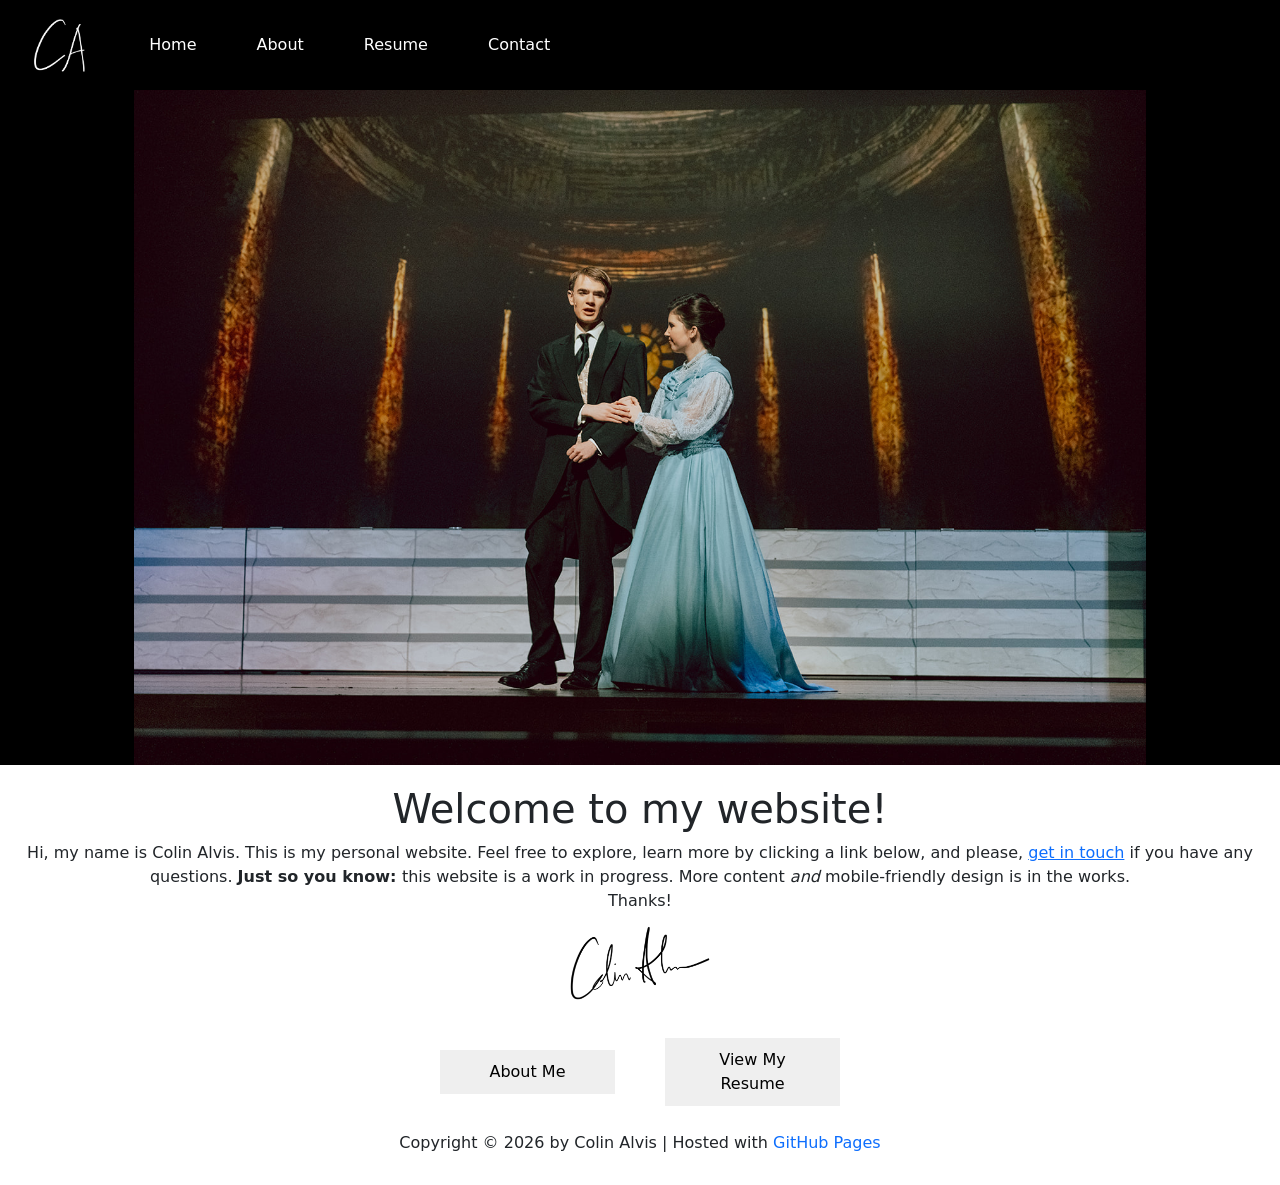
==== index.html @ 3e8b32a4 "Fix resume link" ====
<!DOCTYPE html>
<html lang="en">
<head>
    <meta charset="UTF-8">
    <meta name="viewport" content="width=device-width, initial-scale=1.0">
    <title>Colin Alvis - Home</title>
    <link rel="stylesheet" href="styles.css">
        <!-- Required for Bootstrap responsiveness -->
    <meta name="viewport" content="width=device-width, initial-scale=1">

    <!-- Bootstrap first -->
    <link href="https://cdn.jsdelivr.net/npm/bootstrap@5.0.2/dist/css/bootstrap.min.css" rel="stylesheet">
    <link rel="icon" href="assets/init.png">
</head>
<body>

<div id="autoGallery" class="gallery-frame overflow-auto mx-auto w-100">
  <div class="d-flex h-100">
    
    <div class="slide flex-shrink-0 w-100 h-100 position-relative overflow-hidden">
      <img src="assets/play/mp1.jpg" class="position-relative w-100 h-100 fg-main" alt="Gallery Image 1">
    </div>

    <div class="slide flex-shrink-0 w-100 h-100 position-relative overflow-hidden">
      <img src="assets/Colin_Cropped_2.webp" class="position-relative w-100 h-100 fg-main" alt="Gallery Image 2">
    </div>
    
    <div class="slide flex-shrink-0 w-100 h-100 position-relative overflow-hidden">
      <img src="assets/mt1.JPG" class="position-relative w-100 h-100 fg-main" alt="Gallery Image 3">
    </div>

  </div>
</div>

<div class="main-content">
    <h1>Welcome to my website!</h1>
    <span>Hi, my name is Colin Alvis. This is my personal website. Feel free to explore, learn more by clicking a link below, and please, <a href="mailto:alvis.patrick@yahoo.com?subject=[Website%20Inquiry]%20-%20Your%20Subject%20Here">get in touch</a> if you have any questions. <strong>Just so you know: </strong>this website is a work in progress. More content <i>and</i> mobile-friendly design is in the works.</span>
    <span>Thanks!</span>
    <img src="assets/sig-2.png" style="height: 100px;"
</div>

<div class="links-box">
    <button class="btns" onclick="document.location.href = 'about.html'">About Me</button>
    <button class="btns" onclick="document.location.href = 'assets/cpa-resume.pdf'">View My Resume</button>
</div>

    <div class="banner bottom-banner">
        <span class="bottom-banner-text">Copyright &#169; 2026 by Colin Alvis | Hosted with <a href="https://pages.github.com">GitHub Pages</a></span>
    </div>
    <script src="scripts.js"></script>
    <script src="imageGallery.js"></script>
</body>
</html>
---- styles.css ----
body {
  padding: 0;
  margin: 0;
}

.banner {
  display: flex;
  z-index: 100;
}

.menu {
  display: flex;
  width: 100%;
  padding: 0;
  margin: 0;
  height: 90px;
  border: none;
  position: sticky;
  top: 0;
  z-index: 1000;
}

.home-banner {
  align-items: center;
  justify-content: center;
  height: 400px;
  z-index: 1000;
  color: white;
  background-image: url(assets/play/mp1.jpg);
  background-size: cover;
  background-position: fixed;
  background-repeat: no-repeat;
}

.bottom-banner {
  bottom: 0;
  left: 0;
  width: 100%;
  justify-content: center;
  margin-bottom: 10px;
}

.bottom-banner a {

  text-decoration: none;

  &:hover {
    text-decoration: underline;
    text-underline-offset: 1.5px;
  }
}

.main-content {
  display: flex;
  align-items: center;
  justify-content: center;
  flex-shrink: 3;
  border-radius: 20px;
  padding: 5px;
  margin: 15px;
  flex-direction: column;
  text-align: center;
}

.pfp {
  height: 100px;
  max-width: 100%;
  flex-shrink: 1;
  object-fit: contain;
  border-radius: 20px;
  margin: 10px;
  
  &:hover {
    cursor: pointer;
  }
}

.sig {
  height: 100px;
  width: max-content;
}

.main-content-text {
  font-style: normal;
  font-family: Arial, Helvetica, sans-serif;
  margin: 20px;
  text-align: center;
}

.navbar {
  display: flex;
  flex-direction: row;
  flex-wrap: nowrap;
  padding-left: 20px;
  padding-bottom: 0;
  padding-top: 0;
  width: 100%;
  background-color: black;
  height: 100%;
  text-decoration: none;
  justify-content: flex-start;
  margin: 0;
  border: none;
}

.navbar a {
  text-decoration: none;
}

.nav-btn {
  display: flex;
  align-items: center;
  background: transparent;
  color: white;
  border: none;
  height: 100%;
  margin-top: 0;
  margin-bottom: 0;
  padding-left: 30px;
  padding-right: 30px;
  text-decoration: none;
  transition: background-color 0.3s ease;

  &:hover {
    background-color: rgba(94, 94, 94, 0.53);
  }
}

.home-img {
  height: 90%;
  width: 100%;
  transition: height 0.5s ease-out;
  padding-right: 20px;

  &:hover {
    height: 100%;
  }
}

/* Enable mobile-style lock-on scrolling for the frame */
.gallery-frame {
  scroll-snap-type: x mandatory;
  -webkit-overflow-scrolling: touch; /* Smooth momentum scrolling on iOS */
  scroll-behavior: smooth;
  scrollbar-width: none;
  -ms-overflow-style: none;
  height: 75vh;
}

/* Hides scrollbar for Chrome, Safari, and Opera */
.gallery-frame::-webkit-scrollbar {
  display: none;
}


/* Ensure each slide locks dead-center when scrolled */
.slide {
  scroll-snap-align: center;
  background-color: black;
}


/* Handle the crisp, uncropped foreground image */
.fg-main {
  object-fit: contain;
  z-index: 2;            /* Ensures it sits safely on top of the absolute blur image */
}

.links-box {
  display: flex;
  justify-content: center;
  flex-direction: row;
  align-items: center;
  align-content: center;
}

.btns {
  margin: 25px;
  padding-top: 10px;
  padding-bottom: 10px;
  padding-left: 20px;
  padding-right: 20px;
  border: none;
  transition: background-color 0.5s ease;
  width: 175px;

  &:hover {
    background-color: rgba(94, 94, 94, 0.53);
    cursor: pointer;
  }
}

.about-container {
  display: flex;
  flex-direction: row;
  align-content: space-evenly;

}

.about-content {
  display: flex;
  height: fit-content;
  justify-self: center;
  flex-direction: column;
  margin: 10px;
  flex-wrap: wrap;
  width: 90%;
  border-style: solid;
  border-color: gray;
  border-width: 5px;
  padding-left: 30px;
  padding-right: 30px;
  padding-bottom: 15px;
  border-radius: 5px;
  font-family: system-ui, -apple-system, BlinkMacSystemFont, 'Segoe UI', Roboto, Oxygen, Ubuntu, Cantarell, 'Open Sans', 'Helvetica Neue', sans-serif;
}

.about-container img {
  height: 400px;
  object-fit: contain;
  border-radius: 30px;

}

.abt-head {
  text-align: center;

}
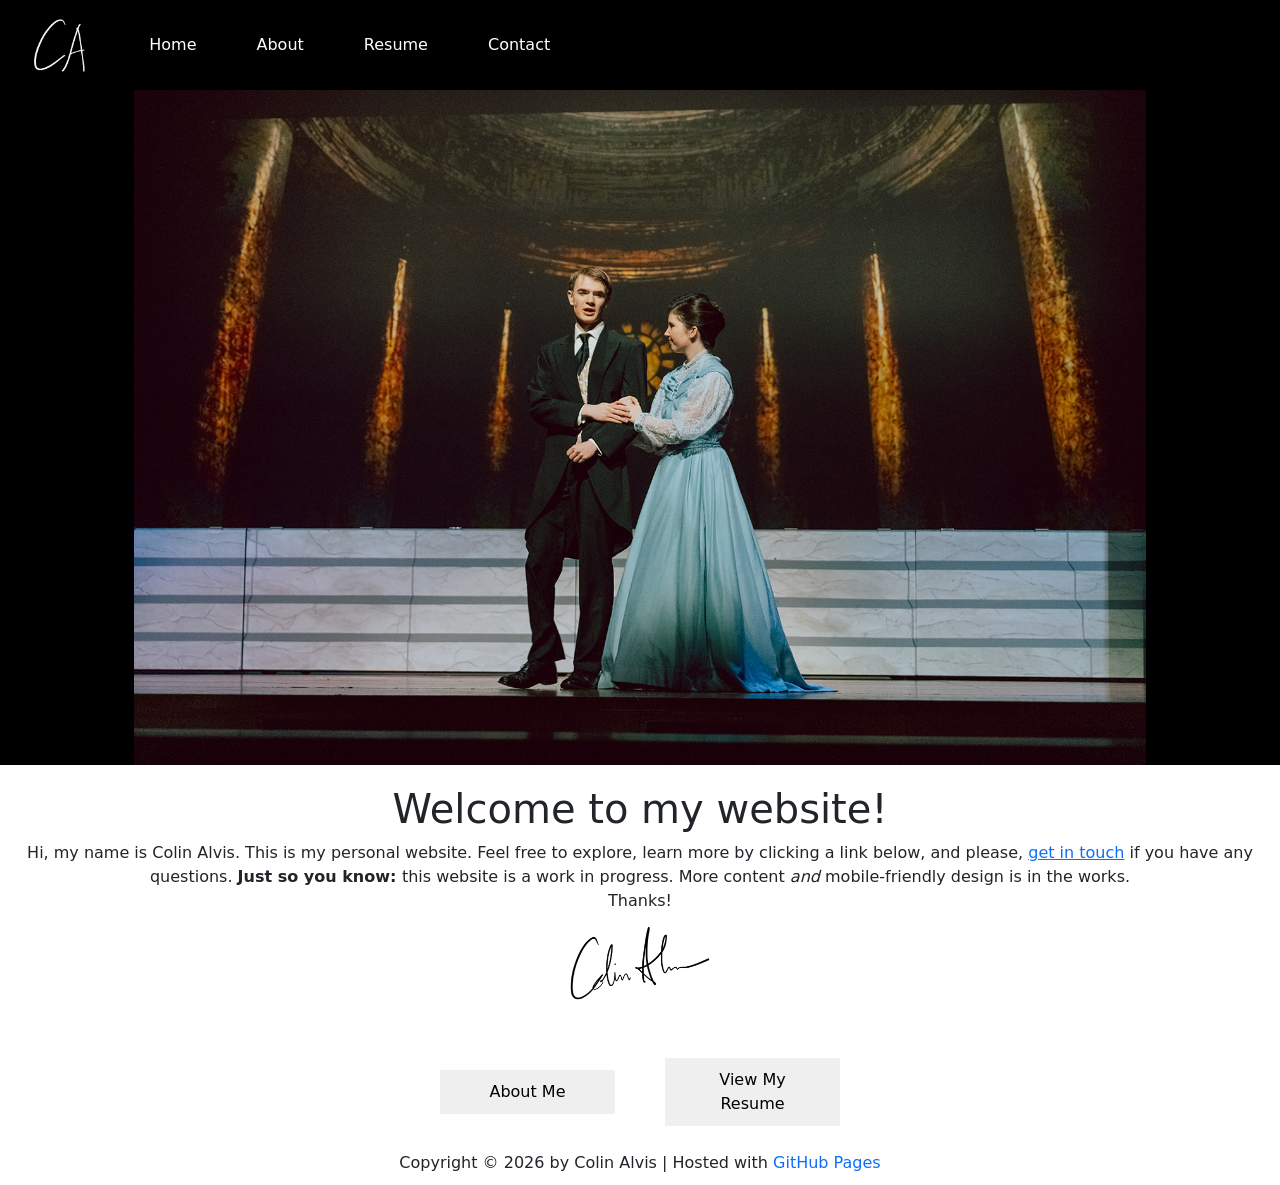
==== commit 1d83fe74: "Add support for Bootstrap icons" ====
--- a/index.html
+++ b/index.html
@@ -10,6 +10,7 @@
 
     <!-- Bootstrap first -->
     <link href="https://cdn.jsdelivr.net/npm/bootstrap@5.0.2/dist/css/bootstrap.min.css" rel="stylesheet">
+    <link rel="stylesheet" href="https://cdn.jsdelivr.net/npm/bootstrap-icons@1.13.1/font/bootstrap-icons.min.css">   
     <link rel="icon" href="assets/init.png">
 </head>
 <body>
@@ -24,10 +25,15 @@
     <div class="slide flex-shrink-0 w-100 h-100 position-relative overflow-hidden">
       <img src="assets/Colin_Cropped_2.webp" class="position-relative w-100 h-100 fg-main" alt="Gallery Image 2">
     </div>
+
+    <div class="slide flex-shrink-0 w-100 h-100 position-relative overflow-hidden">
+      <img src="assets/play/mp2.jpg" class="position-relative w-100 h-100 fg-main" alt="Gallery Image 1">
+    </div>
     
     <div class="slide flex-shrink-0 w-100 h-100 position-relative overflow-hidden">
       <img src="assets/mt1.JPG" class="position-relative w-100 h-100 fg-main" alt="Gallery Image 3">
     </div>
+    <button class="bi bi-arrow-right-circle" style="background: none; border: none;" id="arrowRight"></button>
 
   </div>
 </div>
@@ -36,7 +42,8 @@
     <h1>Welcome to my website!</h1>
     <span>Hi, my name is Colin Alvis. This is my personal website. Feel free to explore, learn more by clicking a link below, and please, <a href="mailto:alvis.patrick@yahoo.com?subject=[Website%20Inquiry]%20-%20Your%20Subject%20Here">get in touch</a> if you have any questions. <strong>Just so you know: </strong>this website is a work in progress. More content <i>and</i> mobile-friendly design is in the works.</span>
     <span>Thanks!</span>
-    <img src="assets/sig-2.png" style="height: 100px;"
+
+    <img src="assets/sig-2.png" style="height: 100px;">
 </div>
 
 <div class="links-box">
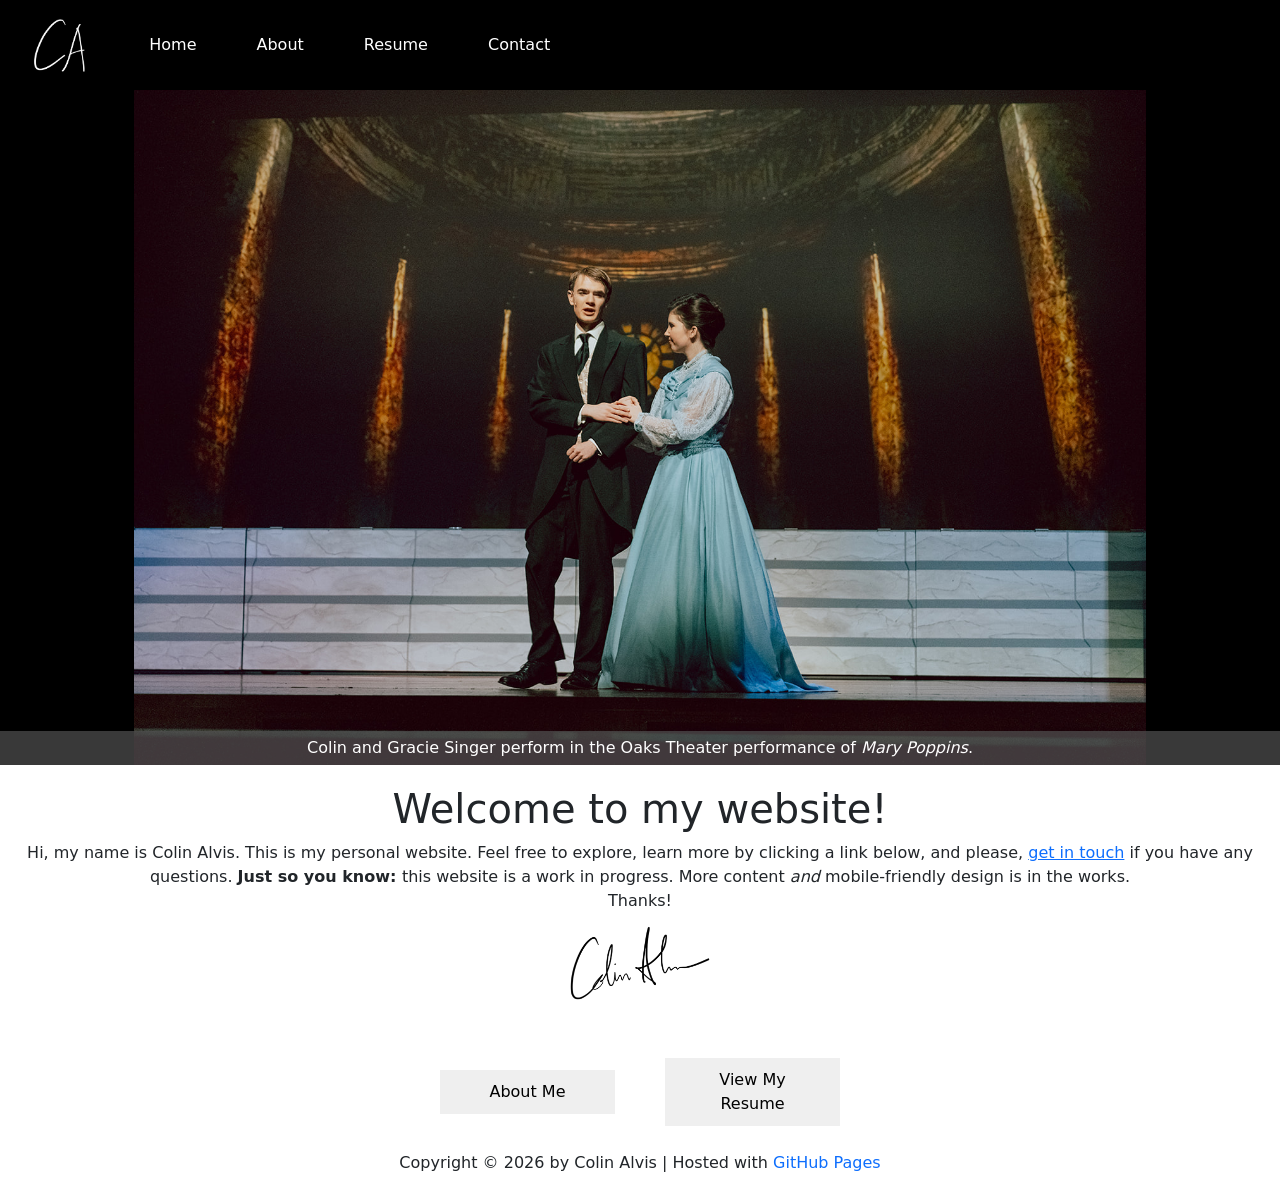
==== commit 2047dfbc: "Add captions to photo gallery" ====
--- a/index.html
+++ b/index.html
@@ -19,21 +19,26 @@
   <div class="d-flex h-100">
     
     <div class="slide flex-shrink-0 w-100 h-100 position-relative overflow-hidden">
+      <span class="caption">Colin and Gracie Singer perform in the Oaks Theater performance of <i>Mary Poppins</i>.</span>
       <img src="assets/play/mp1.jpg" class="position-relative w-100 h-100 fg-main" alt="Gallery Image 1">
     </div>
 
     <div class="slide flex-shrink-0 w-100 h-100 position-relative overflow-hidden">
+    <span class="caption">Colin delivers a speech at the 2025 Spokane GOP Lincoln Day.</span>
       <img src="assets/Colin_Cropped_2.webp" class="position-relative w-100 h-100 fg-main" alt="Gallery Image 2">
     </div>
 
     <div class="slide flex-shrink-0 w-100 h-100 position-relative overflow-hidden">
+      <span class="caption">Colin as George Banks in <i>Mary Poppins</i>.</span>
       <img src="assets/play/mp2.jpg" class="position-relative w-100 h-100 fg-main" alt="Gallery Image 1">
     </div>
     
     <div class="slide flex-shrink-0 w-100 h-100 position-relative overflow-hidden">
+      <span class="caption">Colin as an attorney on the Oaks 2025-2026 Mock Trial team>.</span>
       <img src="assets/mt1.JPG" class="position-relative w-100 h-100 fg-main" alt="Gallery Image 3">
     </div>
-    <button class="bi bi-arrow-right-circle" style="background: none; border: none;" id="arrowRight"></button>
+    <!--This positioning breaks the scroll. Idk why-->
+    <!--<button class="bi bi-arrow-right-circle" style="background: none; border: none;" id="arrowRight"></button>-->
 
   </div>
 </div>
--- a/styles.css
+++ b/styles.css
@@ -225,4 +225,15 @@
 .abt-head {
   text-align: center;
 
+}
+
+.caption {
+  color: white;
+  background-color: rgba(82, 82, 82, 0.699);
+  width: 100%;
+  z-index: 10;
+  position: absolute;
+  bottom: 0;
+  text-align: center;
+  padding: 5px;
 }
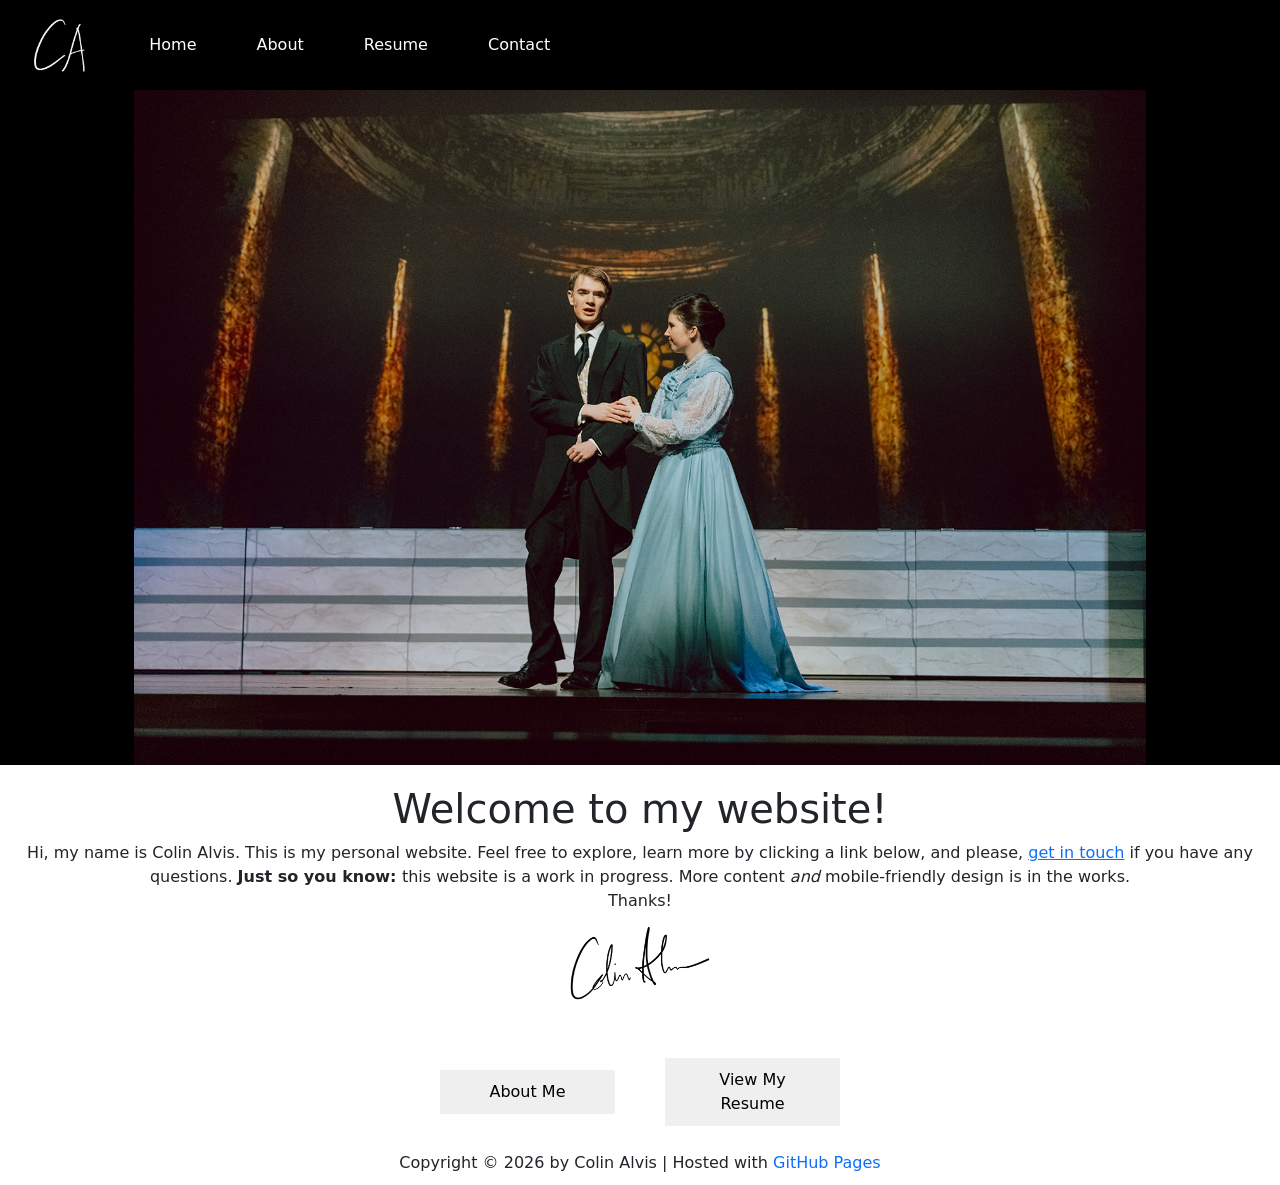
==== commit 629a6d17: "Make captions visible only when hovered" ====
--- a/index.html
+++ b/index.html
@@ -34,7 +34,7 @@
     </div>
     
     <div class="slide flex-shrink-0 w-100 h-100 position-relative overflow-hidden">
-      <span class="caption">Colin as an attorney on the Oaks 2025-2026 Mock Trial team>.</span>
+      <span class="caption">Colin as an attorney on the Oaks 2025-2026 Mock Trial team.</span>
       <img src="assets/mt1.JPG" class="position-relative w-100 h-100 fg-main" alt="Gallery Image 3">
     </div>
     <!--This positioning breaks the scroll. Idk why-->
--- a/styles.css
+++ b/styles.css
@@ -236,4 +236,6 @@
   bottom: 0;
   text-align: center;
   padding: 5px;
+  opacity: 0%;
+  transition: opacity 0.2s ease-in-out;
 }
